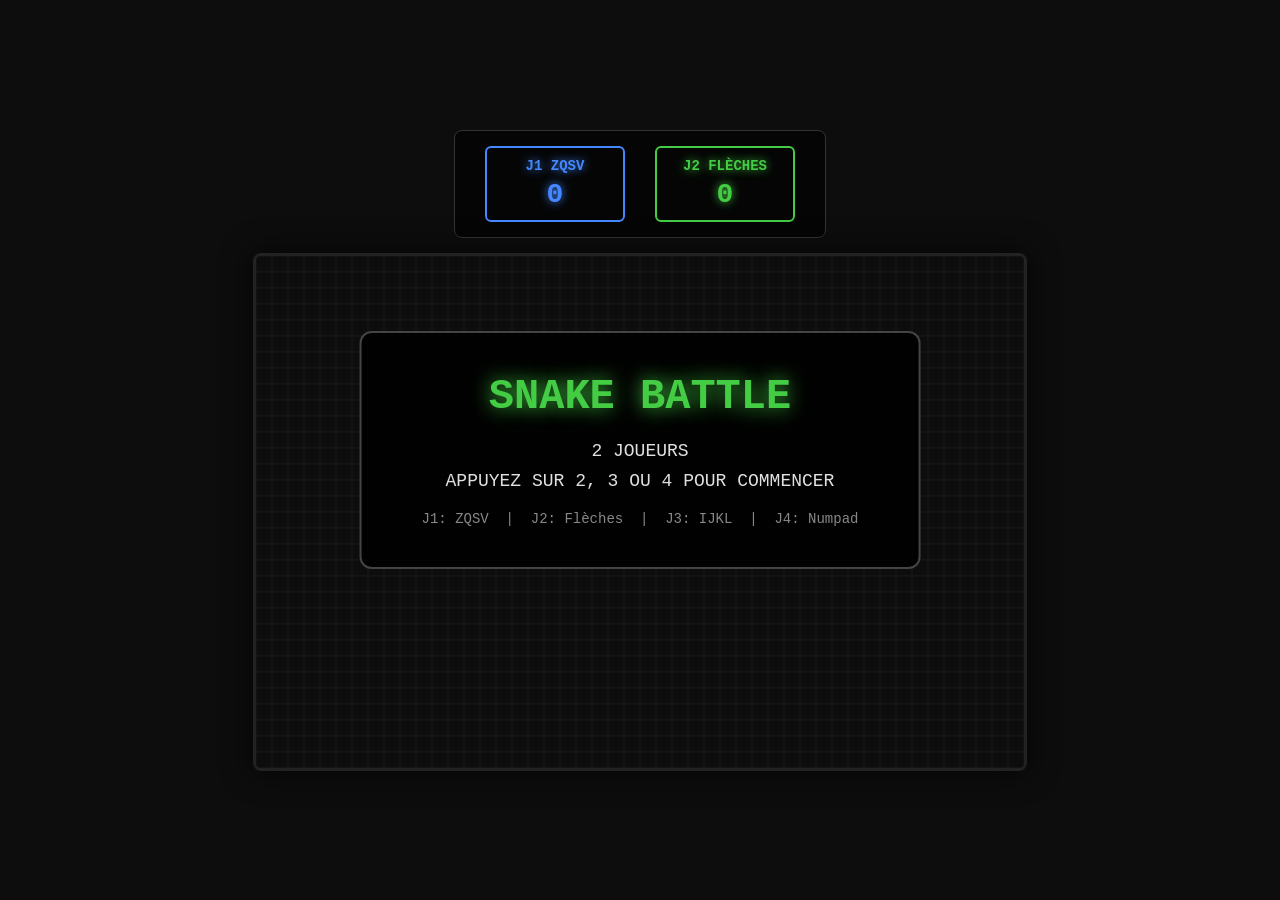
==== projects/snake-battle-royale/src/index.html @ a3f5ae4c "Dindon Design: Snake Battle Royale + skill + orchestrator updates - Snake Battle Royale: 2-4 players" ====
<!DOCTYPE html>
<html lang="fr">
<head>
<meta charset="UTF-8">
<meta name="viewport" content="width=device-width, initial-scale=1.0">
<title>Snake Battle Royale — Dindon Design</title>
<style>
  :root {
    --bg-color: #0d0d0d;
    --neon-blue: #4488ff;
    --neon-green: #44cc44;
    --neon-pink: #ff55aa;
    --neon-yellow: #ffcc00;
    --text-color: #e0e0e0;
    --font-main: 'Courier New', monospace;
  }
  
  * { box-sizing: border-box; margin: 0; padding: 0; }
  
  body {
    background-color: var(--bg-color);
    color: var(--text-color);
    font-family: var(--font-main);
    display: flex;
    flex-direction: column;
    align-items: center;
    justify-content: center;
    min-height: 100vh;
    overflow: hidden;
  }
  
  .game-container {
    display: flex;
    flex-direction: column;
    align-items: center;
    gap: 15px;
  }
  
  .scoreboard {
    display: flex;
    justify-content: center;
    gap: 30px;
    padding: 15px 30px;
    background: rgba(0, 0, 0, 0.6);
    border: 1px solid #333;
    border-radius: 8px;
  }
  
  .player-panel {
    display: flex;
    flex-direction: column;
    align-items: center;
    padding: 10px 20px;
    border-radius: 6px;
    min-width: 140px;
  }
  
  .player-panel h3 { margin: 0 0 5px 0; font-size: 14px; text-transform: uppercase; }
  .player-panel .score { font-size: 28px; font-weight: bold; }
  .player-panel.dead { opacity: 0.4; }
  
  .player-1 { border: 2px solid var(--neon-blue); }
  .player-1 h3, .player-1 .score { color: var(--neon-blue); text-shadow: 0 0 10px var(--neon-blue); }
  
  .player-2 { border: 2px solid var(--neon-green); }
  .player-2 h3, .player-2 .score { color: var(--neon-green); text-shadow: 0 0 10px var(--neon-green); }
  
  .player-3 { border: 2px solid var(--neon-pink); }
  .player-3 h3, .player-3 .score { color: var(--neon-pink); text-shadow: 0 0 10px var(--neon-pink); }
  
  .player-4 { border: 2px solid var(--neon-yellow); }
  .player-4 h3, .player-4 .score { color: var(--neon-yellow); text-shadow: 0 0 10px var(--neon-yellow); }
  
  #gameCanvas {
    border: 3px solid #222;
    border-radius: 8px;
    box-shadow: 0 0 30px rgba(0, 0, 0, 0.8);
  }
  
  #overlay {
    position: absolute;
    top: 50%;
    left: 50%;
    transform: translate(-50%, -50%);
    text-align: center;
    background: rgba(0, 0, 0, 0.9);
    padding: 40px 60px;
    border-radius: 12px;
    border: 2px solid #444;
  }
  
  #overlay h1 { font-size: 42px; color: var(--neon-green); text-shadow: 0 0 20px var(--neon-green); margin-bottom: 20px; }
  #overlay p { font-size: 18px; margin: 10px 0; }
  #overlay .controls { font-size: 14px; color: #888; margin-top: 20px; }
  .blink { animation: blink 1s infinite; }
  
  @keyframes blink {
    0%, 50% { opacity: 1; }
    51%, 100% { opacity: 0; }
  }
  
  .hidden { display: none !important; }
</style>
</head>
<body>

<div class="game-container">
  <div class="scoreboard" id="scoreboard">
    <div class="player-panel player-1" id="p1-panel">
      <h3>J1 ZQSV</h3>
      <span class="score" id="score1">0</span>
    </div>
    <div class="player-panel player-2" id="p2-panel">
      <h3>J2 Flèches</h3>
      <span class="score" id="score2">0</span>
    </div>
  </div>
  
  <canvas id="gameCanvas"></canvas>
</div>

<div id="overlay">
  <h1>SNAKE BATTLE</h1>
  <p>2-4 JOUEURS</p>
  <p class="blink">APPUYEZ SUR 2, 3 OU 4 POUR COMENCER</p>
  <div class="controls">
    J1: Z Q S V &nbsp;|&nbsp; J2: Flèches &nbsp;|&nbsp; J3: IJKL &nbsp;|&nbsp; J4: Numpad
  </div>
</div>

<script>
const canvas = document.getElementById("gameCanvas");
const ctx = canvas.getContext("2d");

const GRID_W = 48;
const GRID_H = 32;
const CELL = 16;

canvas.width = GRID_W * CELL;
canvas.height = GRID_H * CELL;

const DIRECTIONS = {
  UP: { x: 0, y: -1 },
  DOWN: { x: 0, y: 1 },
  LEFT: { x: -1, y: 0 },
  RIGHT: { x: 1, y: 0 }
};

const PLAYER_CONFIGS = [
  { name: "J1", color: "#4488ff", colorLight: "#77bbff", keys: { up: "KeyZ", left: "KeyQ", down: "KeyS", right: "KeyV" } },
  { name: "J2", color: "#44cc44", colorLight: "#77ff77", keys: { up: "ArrowUp", left: "ArrowLeft", down: "ArrowDown", right: "ArrowRight" } },
  { name: "J3", color: "#ff55aa", colorLight: "#ff88cc", keys: { up: "KeyI", left: "KeyJ", down: "KeyK", right: "KeyL" } },
  { name: "J4", color: "#ffcc00", colorLight: "#ffee55", keys: { up: "Numpad8", left: "Numpad4", down: "Numpad5", right: "Numpad6" } }
];

let gameState = "menu";
let playerCount = 2;
let snakes = [];
let foods = [];
let particles = [];
let scores = [];
let MOVE_INTERVAL = 100;
let moveTimer = 0;
let lastTime = 0;
let deathMessages = [];

const keysPressed = {};

document.addEventListener("keydown", (e) => {
  keysPressed[e.code] = true;
  e.preventDefault();
  
  if (gameState === "menu") {
    if (e.code === "Digit2" || e.code === "Numpad2") { playerCount = 2; startGame(); }
    if (e.code === "Digit3" || e.code === "Numpad3") { playerCount = 3; startGame(); }
    if (e.code === "Digit4" || e.code === "Numpad4") { playerCount = 4; startGame(); }
  }
  
  if (gameState === "gameover") {
    if (e.code === "Enter" || e.code === "Space") { gameState = "menu"; showOverlay(); }
  }
});

document.addEventListener("keyup", (e) => keysPressed[e.code] = false);

function showOverlay() {
  const overlay = document.getElementById("overlay");
  overlay.classList.remove("hidden");
  const p = playerCount > 2 ? `${playerCount} JOUEURS` : "2 JOUEURS";
  overlay.innerHTML = `
    <h1>SNAKE BATTLE</h1>
    <p>${p}</p>
    <p class="blink">APPUYEZ SUR 2, 3 OU 4 POUR COMMENCER</p>
    <div class="controls">J1: ZQSV &nbsp;|&nbsp; J2: Flèches &nbsp;|&nbsp; J3: IJKL &nbsp;|&nbsp; J4: Numpad</div>
  `;
}

function hideOverlay() {
  document.getElementById("overlay").classList.add("hidden");
}

function createSnake(config, startX, startY, startDir, index) {
  const body = [];
  for (let i = 0; i < 3; i++) {
    body.push({ x: startX - startDir.x * i, y: startY - startDir.y * i });
  }
  return {
    body, direction: startDir, nextDirection: startDir,
    color: config.color, colorLight: config.colorLight,
    name: config.name, alive: true, score: 0, growQueue: 0,
    config: config, index
  };
}

function startGame() {
  gameState = "playing";
  snakes = [];
  foods = [];
  particles = [];
  deathMessages = [];
  scores = [];
  
  const spawns = [
    { x: 5, y: Math.floor(GRID_H/2), dir: DIRECTIONS.RIGHT },
    { x: GRID_W-6, y: Math.floor(GRID_H/2), dir: DIRECTIONS.LEFT },
    { x: Math.floor(GRID_W/2), y: 5, dir: DIRECTIONS.DOWN },
    { x: Math.floor(GRID_W/2), y: GRID_H-6, dir: DIRECTIONS.UP }
  ];
  
  for (let i = 0; i < playerCount; i++) {
    snakes.push(createSnake(PLAYER_CONFIGS[i], spawns[i].x, spawns[i].y, spawns[i].dir, i));
    scores.push(0);
  }
  
  for (let i = 0; i < 10; i++) spawnFood();
  
  hideOverlay();
  updateScoreboard();
}

function spawnFood() {
  let attempts = 0;
  while (attempts < 50) {
    const x = Math.floor(Math.random() * GRID_W);
    const y = Math.floor(Math.random() * GRID_H);
    let blocked = false;
    
    for (const s of snakes) {
      if (!s.alive) continue;
      for (const seg of s.body) {
        if (seg.x === x && seg.y === y) { blocked = true; break; }
      }
    }
    if (!blocked) {
      foods.push({ x, y, value: 1, special: Math.random() < 0.15, pulse: Math.random() * Math.PI * 2 });
      return;
    }
    attempts++;
  }
}

function spawnParticles(x, y, color, count) {
  for (let i = 0; i < count; i++) {
    const angle = Math.random() * Math.PI * 2;
    const speed = 1 + Math.random() * 3;
    particles.push({
      x: x * CELL + CELL/2, y: y * CELL + CELL/2,
      vx: Math.cos(angle) * speed, vy: Math.sin(angle) * speed,
      life: 1.0, decay: 0.02 + Math.random() * 0.02, color, size: 2 + Math.random() * 4
    });
  }
}

function handleInput() {
  for (const snake of snakes) {
    if (!snake.alive) continue;
    const k = snake.config.keys;
    if (!k) continue;
    
    if (keysPressed[k.up] && snake.direction !== DIRECTIONS.DOWN) snake.nextDirection = DIRECTIONS.UP;
    else if (keysPressed[k.down] && snake.direction !== DIRECTIONS.UP) snake.nextDirection = DIRECTIONS.DOWN;
    else if (keysPressed[k.left] && snake.direction !== DIRECTIONS.RIGHT) snake.nextDirection = DIRECTIONS.LEFT;
    else if (keysPressed[k.right] && snake.direction !== DIRECTIONS.LEFT) snake.nextDirection = DIRECTIONS.RIGHT;
  }
}

function moveSnakes() {
  for (const snake of snakes) {
    if (!snake.alive) continue;
    snake.direction = snake.nextDirection;
    
    const head = snake.body[0];
    const newHead = { x: head.x + snake.direction.x, y: head.y + snake.direction.y };
    
    if (newHead.x < 0 || newHead.x >= GRID_W || newHead.y < 0 || newHead.y >= GRID_H) {
      killSnake(snake, "mur");
      continue;
    }
    
    for (let i = 1; i < snake.body.length; i++) {
      if (snake.body[i].x === newHead.x && snake.body[i].y === newHead.y) {
        killSnake(snake, "soi-même");
        break;
      }
    }
    if (!snake.alive) continue;
    
    let ate = false;
    for (let i = foods.length - 1; i >= 0; i--) {
      if (foods[i].x === newHead.x && foods[i].y === newHead.y) {
        snake.score += foods[i].value;
        snake.growQueue += foods[i].value;
        spawnParticles(foods[i].x, foods[i].y, foods[i].special ? "#ffdd44" : "#44ff44", foods[i].special ? 12 : 6);
        foods.splice(i, 1);
        ate = true;
      }
    }
    
    if (!ate && snake.growQueue <= 0) snake.body.pop();
    snake.growQueue = Math.max(0, snake.growQueue - 1);
    snake.body.unshift(newHead);
  }
}

function checkCollisions() {
  const alive = snakes.filter(s => s.alive);
  
  for (let i = 0; i < alive.length; i++) {
    for (let j = i + 1; j < alive.length; j++) {
      if (alive[i].body[0].x === alive[j].body[0].x && alive[i].body[0].y === alive[j].body[0].y) {
        killSnake(alive[i], "collision");
        killSnake(alive[j], "collision");
        continue;
      }
      
      for (let k = 1; k < alive[j].body.length; k++) {
        if (alive[i].body[0].x === alive[j].body[k].x && alive[i].body[0].y === alive[j].body[k].y) {
          killSnake(alive[i], "corps");
        }
      }
      if (!alive[i].alive) continue;
      
      for (let k = 1; k < alive[i].body.length; k++) {
        if (alive[j].body[0].x === alive[i].body[k].x && alive[j].body[0].y === alive[i].body[k].y) {
          killSnake(alive[j], "corps");
        }
      }
    }
  }
}

function killSnake(snake, reason) {
  if (!snake.alive) return;
  snake.alive = false;
  
  for (let i = 0; i < snake.body.length; i += 2) {
    spawnParticles(snake.body[i].x, snake.body[i].y, snake.color, 2);
  }
  
  deathMessages.push({ text: `${snake.name} dead (${reason})`, color: snake.color, time: Date.now(), life: 2.5 });
  
  const alive = snakes.filter(s => s.alive).length;
  if (alive <= 1) {
    setTimeout(() => { gameState = "gameover"; showWinner(); }, 1200);
  }
}

function showWinner() {
  const alive = snakes.filter(s => s.alive);
  const winner = alive.length > 0 ? alive[0] : null;
  const overlay = document.getElementById("overlay");
  
  if (winner) {
    overlay.innerHTML = `
      <h1 style="color:${winner.color}">${winner.name} WIN!</h1>
      <p>Score: ${winner.score}</p>
      <p class="blink">APPUYEZ SUR ESPACE</p>
    `;
  } else {
    overlay.innerHTML = `<h1>DRAW!</h1><p class="blink">APPUYEZ SUR ESPACE</p>`;
  }
  overlay.classList.remove("hidden");
}

function updateParticles(dt) {
  for (let i = particles.length - 1; i >= 0; i--) {
    const p = particles[i];
    p.x += p.vx;
    p.y += p.vy;
    p.life -= p.decay;
    if (p.life <= 0) particles.splice(i, 1);
  }
  
  deathMessages = deathMessages.filter(d => {
    d.life -= dt / 1000;
    return d.life > 0;
  });
}

function updateScoreboard() {
  for (let i = 0; i < 4; i++) {
    const panel = document.getElementById(`p${i+1}-panel`);
    const scoreEl = document.getElementById(`score${i+1}`);
    if (i < playerCount && snakes[i]) {
      scoreEl.textContent = snakes[i].score;
      panel.classList.toggle("dead", !snakes[i].alive);
    } else {
      panel.classList.add("dead");
      scoreEl.textContent = "-";
    }
  }
}

function draw() {
  ctx.fillStyle = "#0d0d0d";
  ctx.fillRect(0, 0, canvas.width, canvas.height);
  
  ctx.strokeStyle = "#1a1a1a";
  ctx.lineWidth = 1;
  for (let x = 0; x <= GRID_W; x++) {
    ctx.beginPath(); ctx.moveTo(x * CELL, 0); ctx.lineTo(x * CELL, canvas.height); ctx.stroke();
  }
  for (let y = 0; y <= GRID_H; y++) {
    ctx.beginPath(); ctx.moveTo(0, y * CELL); ctx.lineTo(canvas.width, y * CELL); ctx.stroke();
  }
  
  for (const f of foods) {
    const pulse = 0.8 + Math.sin(Date.now() / 200 + f.pulse) * 0.2;
    ctx.fillStyle = f.special ? "#ffdd44" : "#44ff44";
    ctx.fillRect(f.x * CELL + 2, f.y * CELL + 2, CELL - 4, CELL - 4);
  }
  
  for (const s of snakes) {
    if (!s.alive) continue;
    for (let i = 0; i < s.body.length; i++) {
      ctx.fillStyle = i === 0 ? s.colorLight : s.color;
      ctx.fillRect(s.body[i].x * CELL + 1, s.body[i].y * CELL + 1, CELL - 2, CELL - 2);
    }
  }
  
  for (const p of particles) {
    ctx.globalAlpha = p.life;
    ctx.fillStyle = p.color;
    ctx.beginPath();
    ctx.arc(p.x, p.y, p.size * p.life, 0, Math.PI * 2);
    ctx.fill();
  }
  ctx.globalAlpha = 1;
}

function gameLoop(timestamp) {
  const dt = timestamp - lastTime;
  lastTime = timestamp;
  
  if (gameState === "playing") {
    moveTimer += dt;
    if (moveTimer >= MOVE_INTERVAL) {
      moveTimer = 0;
      handleInput();
      moveSnakes();
      checkCollisions();
      
      if (foods.length < 10) spawnFood();
      updateScoreboard();
    }
  }
  
  updateParticles(dt);
  draw();
  
  requestAnimationFrame(gameLoop);
}

showOverlay();
requestAnimationFrame(gameLoop);
</script>
</body>
</html>
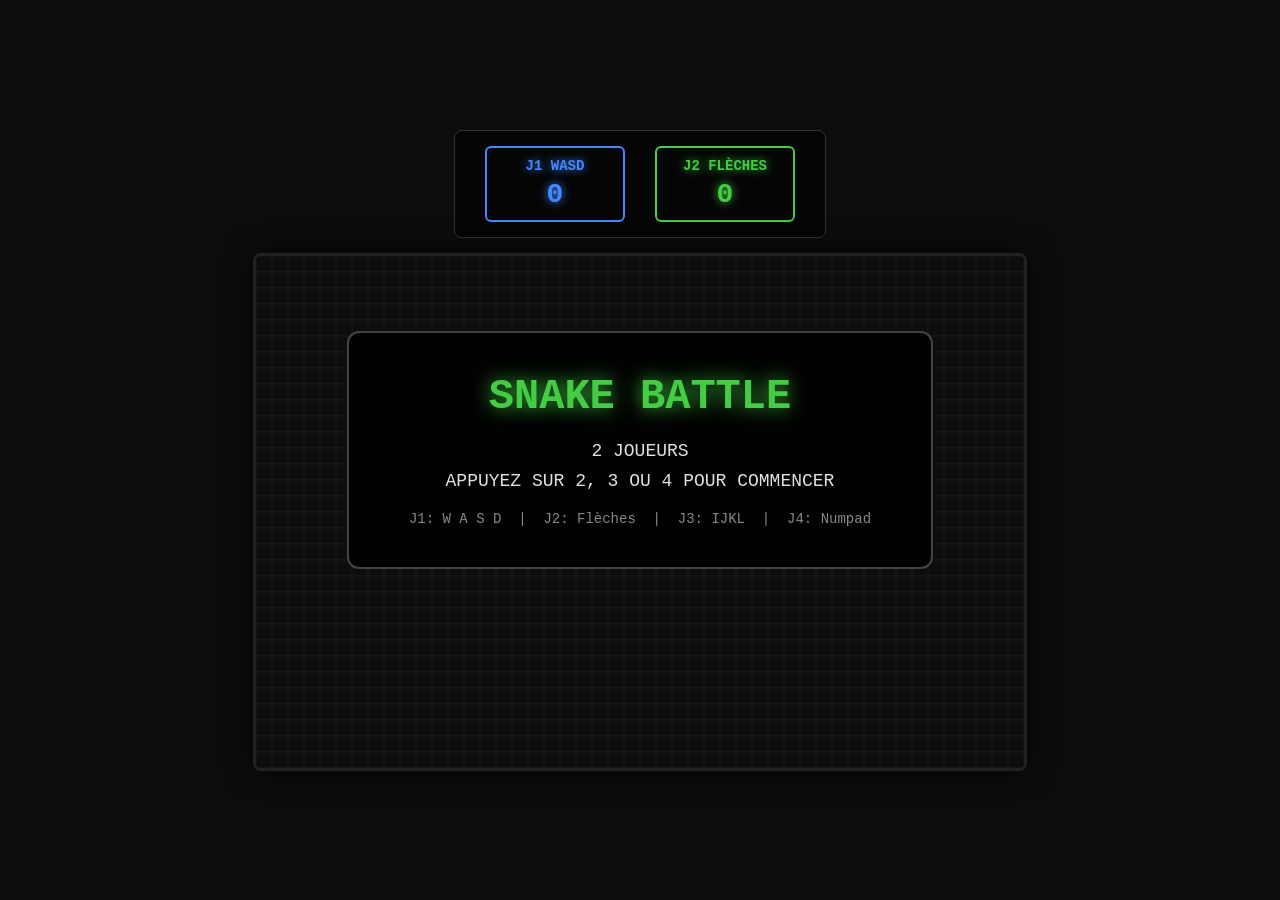
==== commit 6bff9a3f: "Snake: fix AZERTY key codes + game loop BUG FIXED: Key codes were QWERTY (KeyZ, KeyQ, KeyS, KeyV) bu" ====
--- a/projects/snake-battle-royale/src/index.html
+++ b/projects/snake-battle-royale/src/index.html
@@ -107,7 +107,7 @@
 <div class="game-container">
   <div class="scoreboard" id="scoreboard">
     <div class="player-panel player-1" id="p1-panel">
-      <h3>J1 ZQSV</h3>
+      <h3>J1 WASD</h3>
       <span class="score" id="score1">0</span>
     </div>
     <div class="player-panel player-2" id="p2-panel">
@@ -124,7 +124,7 @@
   <p>2-4 JOUEURS</p>
   <p class="blink">APPUYEZ SUR 2, 3 OU 4 POUR COMENCER</p>
   <div class="controls">
-    J1: Z Q S V &nbsp;|&nbsp; J2: Flèches &nbsp;|&nbsp; J3: IJKL &nbsp;|&nbsp; J4: Numpad
+    J1: W A S D &nbsp;|&nbsp; J2: Flèches &nbsp;|&nbsp; J3: IJKL &nbsp;|&nbsp; J4: Numpad
   </div>
 </div>
 
@@ -147,7 +147,8 @@
 };
 
 const PLAYER_CONFIGS = [
-  { name: "J1", color: "#4488ff", colorLight: "#77bbff", keys: { up: "KeyZ", left: "KeyQ", down: "KeyS", right: "KeyV" } },
+  // AZERTY key codes for ZQSV: Z=KeyW, Q=KeyA, S=KeyS, V=KeyD
+  { name: "J1", color: "#4488ff", colorLight: "#77bbff", keys: { up: "KeyW", left: "KeyA", down: "KeyS", right: "KeyD" } },
   { name: "J2", color: "#44cc44", colorLight: "#77ff77", keys: { up: "ArrowUp", left: "ArrowLeft", down: "ArrowDown", right: "ArrowRight" } },
   { name: "J3", color: "#ff55aa", colorLight: "#ff88cc", keys: { up: "KeyI", left: "KeyJ", down: "KeyK", right: "KeyL" } },
   { name: "J4", color: "#ffcc00", colorLight: "#ffee55", keys: { up: "Numpad8", left: "Numpad4", down: "Numpad5", right: "Numpad6" } }
@@ -191,7 +192,7 @@
     <h1>SNAKE BATTLE</h1>
     <p>${p}</p>
     <p class="blink">APPUYEZ SUR 2, 3 OU 4 POUR COMMENCER</p>
-    <div class="controls">J1: ZQSV &nbsp;|&nbsp; J2: Flèches &nbsp;|&nbsp; J3: IJKL &nbsp;|&nbsp; J4: Numpad</div>
+    <div class="controls">J1: W A S D &nbsp;|&nbsp; J2: Flèches &nbsp;|&nbsp; J3: IJKL &nbsp;|&nbsp; J4: Numpad</div>
   `;
 }
 
@@ -214,6 +215,7 @@
 
 function startGame() {
   gameState = "playing";
+  moveTimer = MOVE_INTERVAL;  // Force move on next tick
   snakes = [];
   foods = [];
   particles = [];
